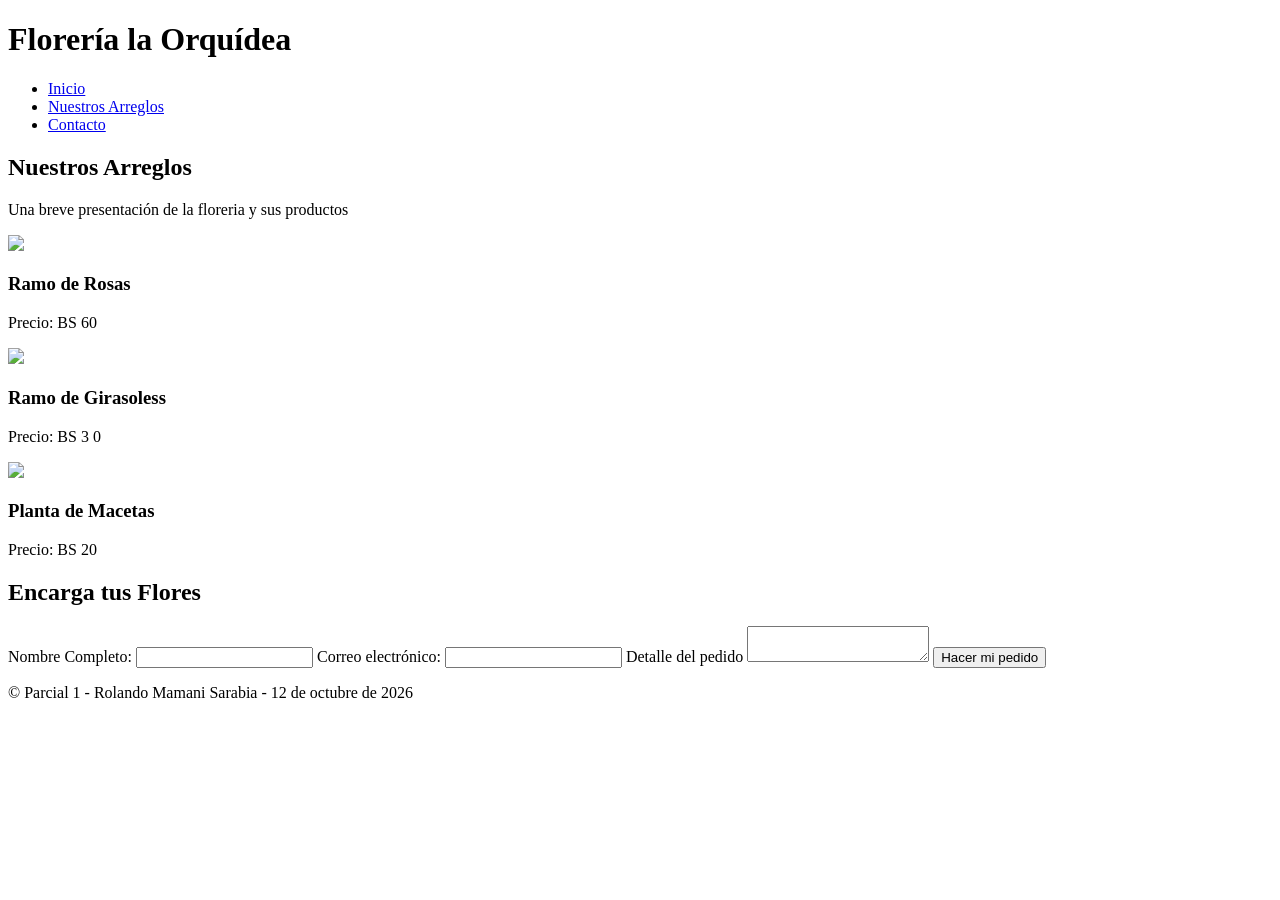
==== parcial1/index.html @ 3d064a1c "Se intengro la estructura del index" ====
<!DOCTYPE html>
<html lang="en">
<head>
    <meta charset="UTF-8">
    <meta name="viewport" content="width=device-width, initial-scale=1">
    <title>Floreria la Orquidea</title>
    <link rel="stylesheet" href="styles.css">
</head>
<body>
    
    <!-- Cabecera con menui -->
    <header class="header">
        <h1 class="titulo-principal">Florería la Orquídea</h1>
          <nav class="menu">
              <ul>
                  <li><a href="#inicio">Inicio</a></li>
                  <li><a href="#productos">Nuestros Arreglos</a></li>
                  <li><a href="#contacto">Contacto</a></li>
              </ul>
          </nav>
      </header>

      <!-- Contenido floreria -->
      <main class="contenido">
        <section class="catalogo" id="productos">
      
          <h2>Nuestros Arreglos</h2>
          <p>Una breve presentación de la floreria y sus productos</p>
      
          <div class="categorias">
      
              <!-- Rosas -->
              <article class="categoria" id="casuales">
                  <img src="casuales.jpg">
      
                  <h3>Ramo de Rosas</h3>
                  <p>Precio: BS 60</p>

              </article>
      
              <!-- Girasoles -->
              <article class="categoria" id="deportivos">
                  <img src="deportivos.png">
      
                  <h3>Ramo de Girasoless</h3>
                  <p>Precio: BS 3   0</p>

              </article>
      
              <!-- Macetas -->
              <article class="categoria" id="running">
                  <img src="running.png">
      
                  <h3>Planta de Macetas</h3>
                  <p>Precio: BS 20</p>

              </article>
          </div>
        </section>
      
        <!-- Formulario -->
        <section id="contacto">
          <h2>Encarga tus Flores</h2>
          <form>
              <label for="nombre">Nombre Completo:</label>
              <input type="text" id="nombre" name="nombre" required>
      
              <label for="correo">Correo electrónico:</label>
              <input type="email" id="correo" name="correo" required>
      
              <label for="mensaje">Detalle del pedido</label>
              <textarea id="mensaje" name="mensaje" required></textarea>
      
              <button type="submit">Hacer mi pedido</button>
          </form>
      </section>
      
      </main>

      <footer class="footer">
        <p class="coryrigth">&copy; Parcial 1 - Rolando Mamani Sarabia - 12 de octubre de 2026 </p>
      </footer>

</body>
</html>
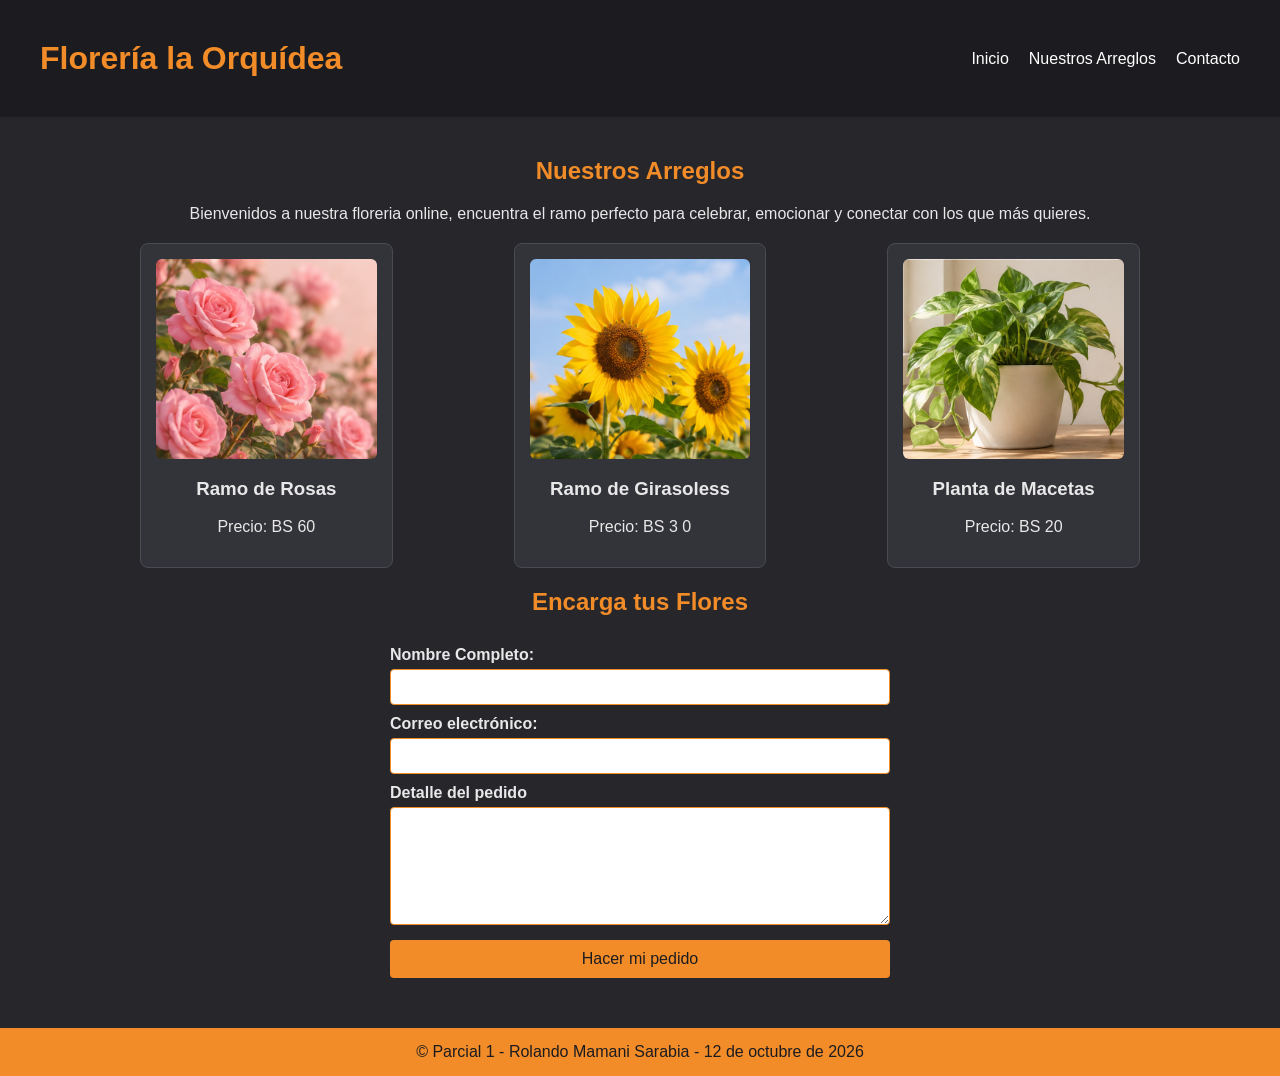
==== commit 2b23f123: "se agrego el estilo css al index y se empezo con el script" ====
--- a/parcial1/index.html
+++ b/parcial1/index.html
@@ -25,13 +25,13 @@
         <section class="catalogo" id="productos">
       
           <h2>Nuestros Arreglos</h2>
-          <p>Una breve presentación de la floreria y sus productos</p>
+          <p>Bienvenidos a nuestra floreria online, encuentra el ramo perfecto para celebrar, emocionar y conectar con los que más quieres.</p>
       
           <div class="categorias">
       
               <!-- Rosas -->
               <article class="categoria" id="casuales">
-                  <img src="casuales.jpg">
+                  <img src="rosas.png">
       
                   <h3>Ramo de Rosas</h3>
                   <p>Precio: BS 60</p>
@@ -40,7 +40,7 @@
       
               <!-- Girasoles -->
               <article class="categoria" id="deportivos">
-                  <img src="deportivos.png">
+                  <img src="girasoles.png">
       
                   <h3>Ramo de Girasoless</h3>
                   <p>Precio: BS 3   0</p>
@@ -49,7 +49,7 @@
       
               <!-- Macetas -->
               <article class="categoria" id="running">
-                  <img src="running.png">
+                  <img src="maceta.png">
       
                   <h3>Planta de Macetas</h3>
                   <p>Precio: BS 20</p>
@@ -71,7 +71,7 @@
               <label for="mensaje">Detalle del pedido</label>
               <textarea id="mensaje" name="mensaje" required></textarea>
       
-              <button type="submit">Hacer mi pedido</button>
+              <button type="submit" id="btn-mensaje">Hacer mi pedido</button>
           </form>
       </section>
       
--- a/parcial1/styles.css
+++ b/parcial1/styles.css
@@ -0,0 +1,137 @@
+
+body {
+    margin: 0;
+    font-family: Arial, sans-serif;
+    background-color: #26262b;
+    color: #e8e8e8;
+}
+
+.header {
+    display: flex;
+    justify-content: space-between;
+    align-items: center;
+    background-color: #1c1c20;
+    color: #f28c28;
+    padding: 40px;
+}
+
+.titulo-principal {
+    font-size: 2em;
+    margin: 0;
+}
+
+.menu ul {
+    list-style: none;
+    margin: 0;
+    padding: 0;
+    display: flex;
+    flex-direction: row;
+    gap: 20px;
+}
+
+.menu a {
+    color: white;
+    text-decoration: none;
+}
+
+.contenido {
+    max-width: 1000px;
+    margin: 0 auto;
+    padding: 20px;
+}
+
+h2 {
+    color: #f28c28;
+    text-align: center;
+}
+
+.catalogo p {
+    text-align: center;
+}
+
+.categorias {
+    display: flex;
+    justify-content: space-between;
+    gap: 20px;
+    margin-top: 20px;
+}
+
+.categoria {
+    background-color: #33333a;
+    border: 1px solid #4a4a52;
+    border-radius: 8px;
+    padding: 15px;
+    text-align: center;
+}
+
+.categoria img {
+    width: 100%;
+    height: 200px;
+    object-fit: cover;
+    border-radius: 6px;
+    display: block;
+}
+
+form {
+    display: flex;
+    flex-direction: column;
+    max-width: 500px;
+    margin: 0 auto;
+}
+
+label {
+    margin-top: 10px;
+    font-weight: bold;
+}
+
+input,
+textarea {
+    padding: 8px;
+    margin-top: 5px;
+    border: 1px solid #f28c28;
+    border-radius: 4px;
+    font-size: 16px;
+}
+
+textarea {
+    height: 100px;
+}
+
+button {
+    margin-top: 15px;
+    padding: 10px;
+    background-color: #f28c28;
+    color: #1c1c20;
+    border: none;
+    border-radius: 4px;
+    font-size: 16px;
+    cursor: pointer;
+}
+
+.footer {
+    background-color: #f28c28;
+    color: #1c1c20;
+    text-align: center;
+    padding: 15px;
+    margin-top: 30px;
+}
+
+.footer p {
+    margin: 0;
+}
+
+
+@media (max-width: 600px) {
+    .menu ul {
+        flex-direction: column;
+        gap: 10px;
+    }
+
+    .categorias {
+        flex-direction: column;
+    }
+
+    .contenido {
+        padding: 10px;
+    }
+}
